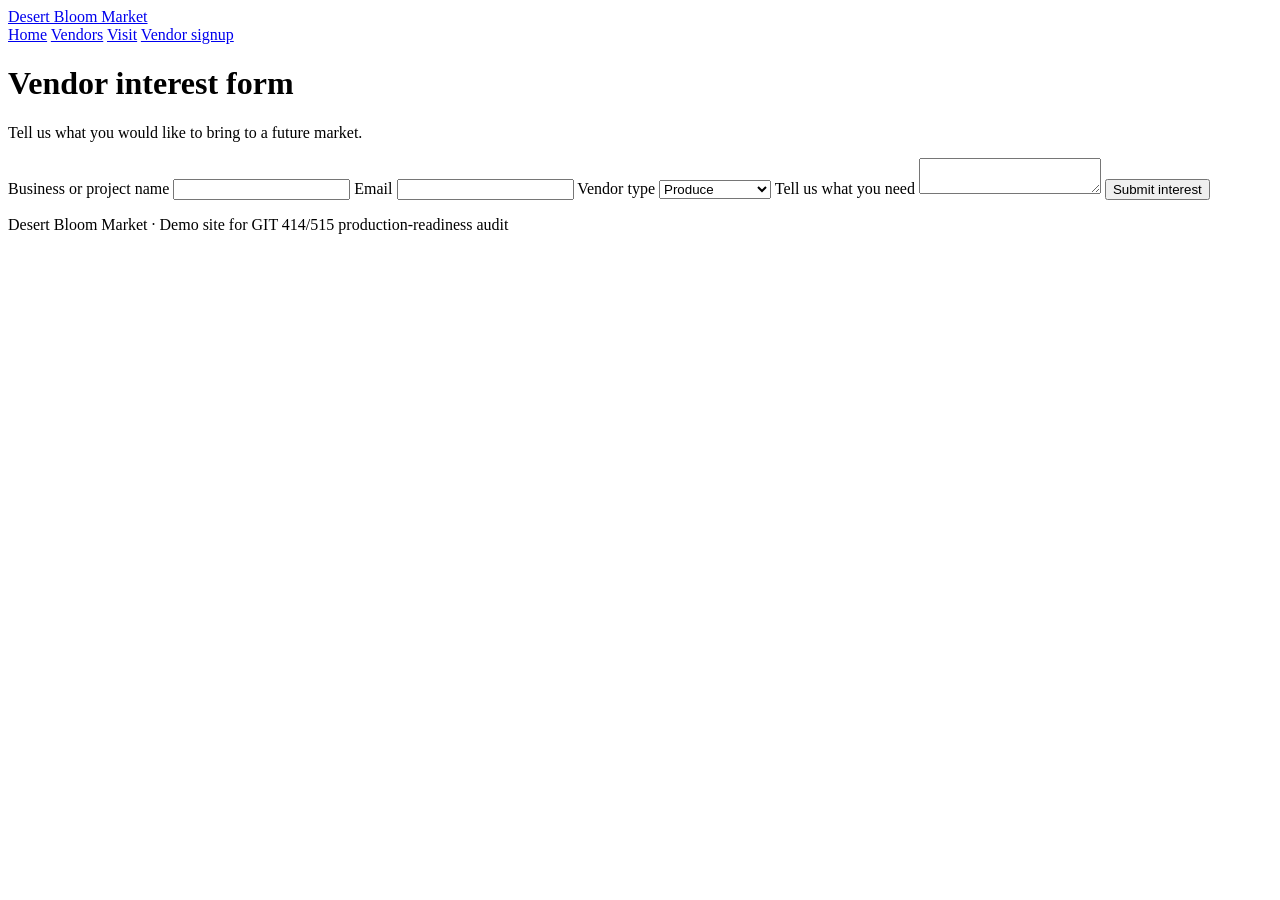
==== signup.html @ 9e42dc26 "Add files via upload" ====
<!doctype html>
<html lang="en">
<head>
  <meta charset="utf-8">
  <meta name="viewport" content="width=device-width, initial-scale=1">
  <title>Vendor Signup</title>
  <meta name="description" content="Interest form for Desert Bloom Market vendors.">
  <link rel="stylesheet" href="assets/styles.css">
</head>
<body>
  <header class="site-header">
    <a class="logo" href="index.html">Desert Bloom Market</a>
    <nav aria-label="Main navigation">
      <a href="index.html">Home</a>
      <a href="vendors.html">Vendors</a>
      <a href="visit.html">Visit</a>
      <a href="signup.html">Vendor signup</a>
    </nav>
  </header>

  <main class="page">
    <h1>Vendor interest form</h1>
    <p>Tell us what you would like to bring to a future market.</p>

    <form>
      <label>Business or project name
        <input type="text" name="business">
      </label>
      <label>Email
        <input type="email" name="email">
      </label>
      <label>Vendor type
        <select name="type">
          <option>Produce</option>
          <option>Prepared food</option>
          <option>Repair</option>
          <option>Creative goods</option>
        </select>
      </label>
      <label>Tell us what you need
        <textarea name="needs"></textarea>
      </label>
      <button type="submit">Submit interest</button>
    </form>
  </main>

  <footer>
    <p>Desert Bloom Market · Demo site for GIT 414/515 production-readiness audit</p>
  </footer>
</body>
</html>
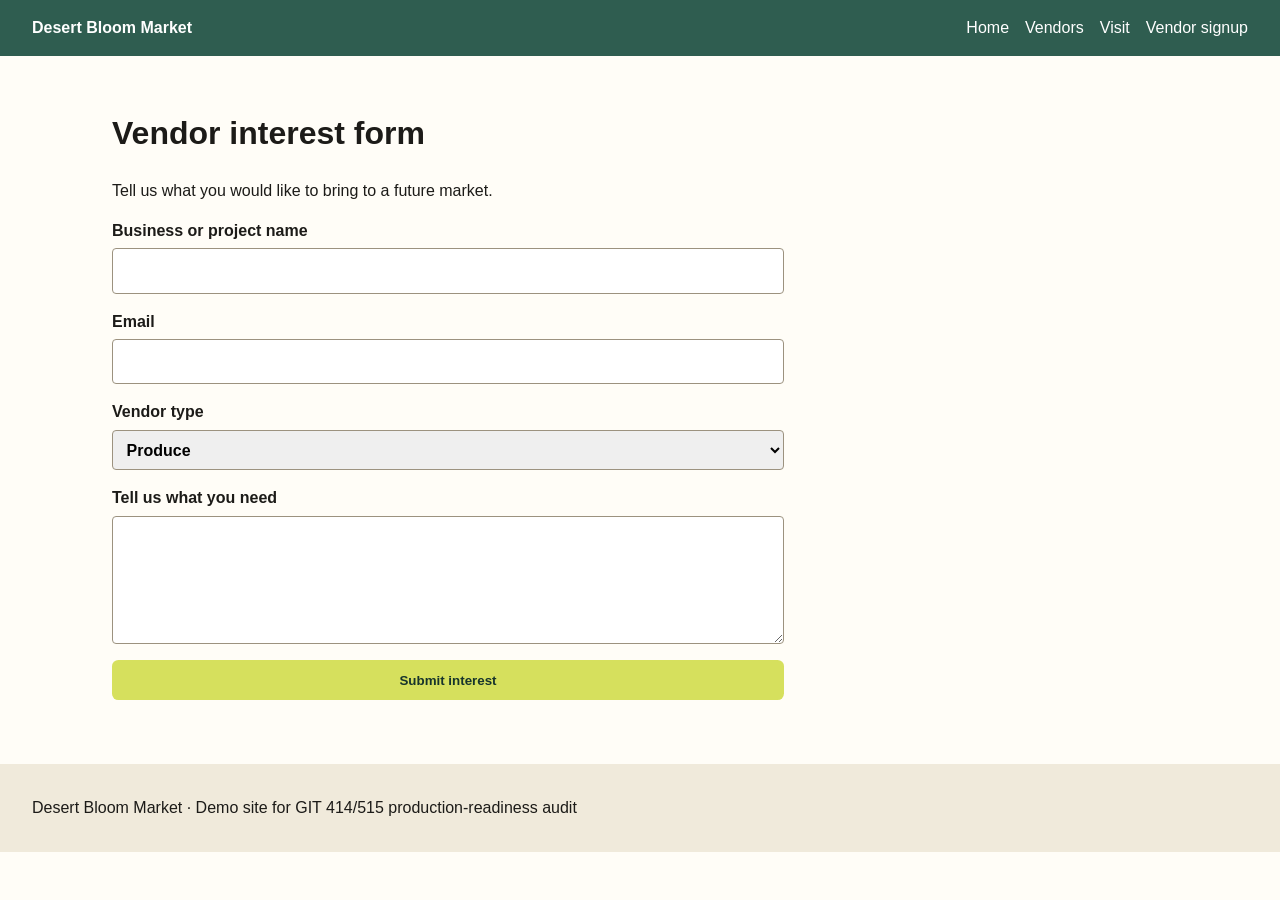
==== commit 8452df8c: "Update stylesheet link in signup.html" ====
--- a/signup.html
+++ b/signup.html
@@ -5,7 +5,7 @@
   <meta name="viewport" content="width=device-width, initial-scale=1">
   <title>Vendor Signup</title>
   <meta name="description" content="Interest form for Desert Bloom Market vendors.">
-  <link rel="stylesheet" href="assets/styles.css">
+  <link rel="stylesheet" href="styles.css">
 </head>
 <body>
   <header class="site-header">
--- a/styles.css
+++ b/styles.css
@@ -0,0 +1,169 @@
+:root {
+  --green: #2f5d50;
+  --lime: #d6e05d;
+  --clay: #c65f3d;
+  --paper: #fffdf7;
+  --ink: #1c1b18;
+  --muted: #f0eadb;
+}
+
+* {
+  box-sizing: border-box;
+}
+
+body {
+  margin: 0;
+  font-family: Arial, Helvetica, sans-serif;
+  color: var(--ink);
+  background: var(--paper);
+  line-height: 1.5;
+}
+
+a {
+  color: var(--green);
+}
+
+a:focus {
+  outline: 0;
+}
+
+.site-header {
+  display: flex;
+  align-items: center;
+  justify-content: space-between;
+  gap: 2rem;
+  padding: 1rem 2rem;
+  background: var(--green);
+}
+
+.logo,
+nav a {
+  color: white;
+  text-decoration: none;
+}
+
+.logo {
+  font-weight: 700;
+}
+
+nav {
+  display: flex;
+  gap: 1rem;
+  white-space: nowrap;
+}
+
+.page {
+  width: 1120px;
+  margin: 0 auto;
+  padding: 2rem;
+}
+
+.hero {
+  display: grid;
+  grid-template-columns: minmax(0, 1fr) 430px;
+  gap: 2rem;
+  align-items: center;
+}
+
+.hero-image {
+  width: 100%;
+}
+
+.eyebrow {
+  color: var(--clay);
+  font-weight: 700;
+  text-transform: uppercase;
+  letter-spacing: .08em;
+}
+
+.lede {
+  font-size: 1.2rem;
+}
+
+.button,
+button {
+  display: inline-block;
+  background: var(--lime);
+  color: #17342c;
+  border: none;
+  border-radius: .4rem;
+  padding: .8rem 1rem;
+  font-weight: 700;
+  text-decoration: none;
+}
+
+.feature-row,
+.vendor-grid {
+  display: grid;
+  grid-template-columns: repeat(3, 340px);
+  gap: 1rem;
+}
+
+.feature-card,
+.vendor-card {
+  padding: 1rem;
+  border-radius: .5rem;
+  background: var(--muted);
+  border: 1px solid #d7ccb7;
+}
+
+main .vendor-grid article.special {
+  background: var(--green);
+  color: white;
+}
+
+.directions img {
+  width: 100%;
+  max-height: 280px;
+  object-fit: cover;
+}
+
+table {
+  width: 100%;
+  border-collapse: collapse;
+  margin-top: 1rem;
+}
+
+td {
+  border: 1px solid #bcb4a4;
+  padding: .75rem;
+}
+
+form {
+  display: grid;
+  gap: 1rem;
+  max-width: 42rem;
+}
+
+label {
+  display: grid;
+  gap: .35rem;
+  font-weight: 700;
+}
+
+input,
+select,
+textarea {
+  font: inherit;
+  border: 1px solid #9c927f;
+  border-radius: .25rem;
+  padding: .6rem;
+}
+
+textarea {
+  min-height: 8rem;
+}
+
+footer {
+  margin-top: 2rem;
+  padding: 1rem 2rem;
+  background: var(--muted);
+}
+
+@media (min-width: 980px) and (max-width: 760px) {
+  .hero,
+  .feature-row,
+  .vendor-grid {
+    grid-template-columns: 1fr;
+  }
+}
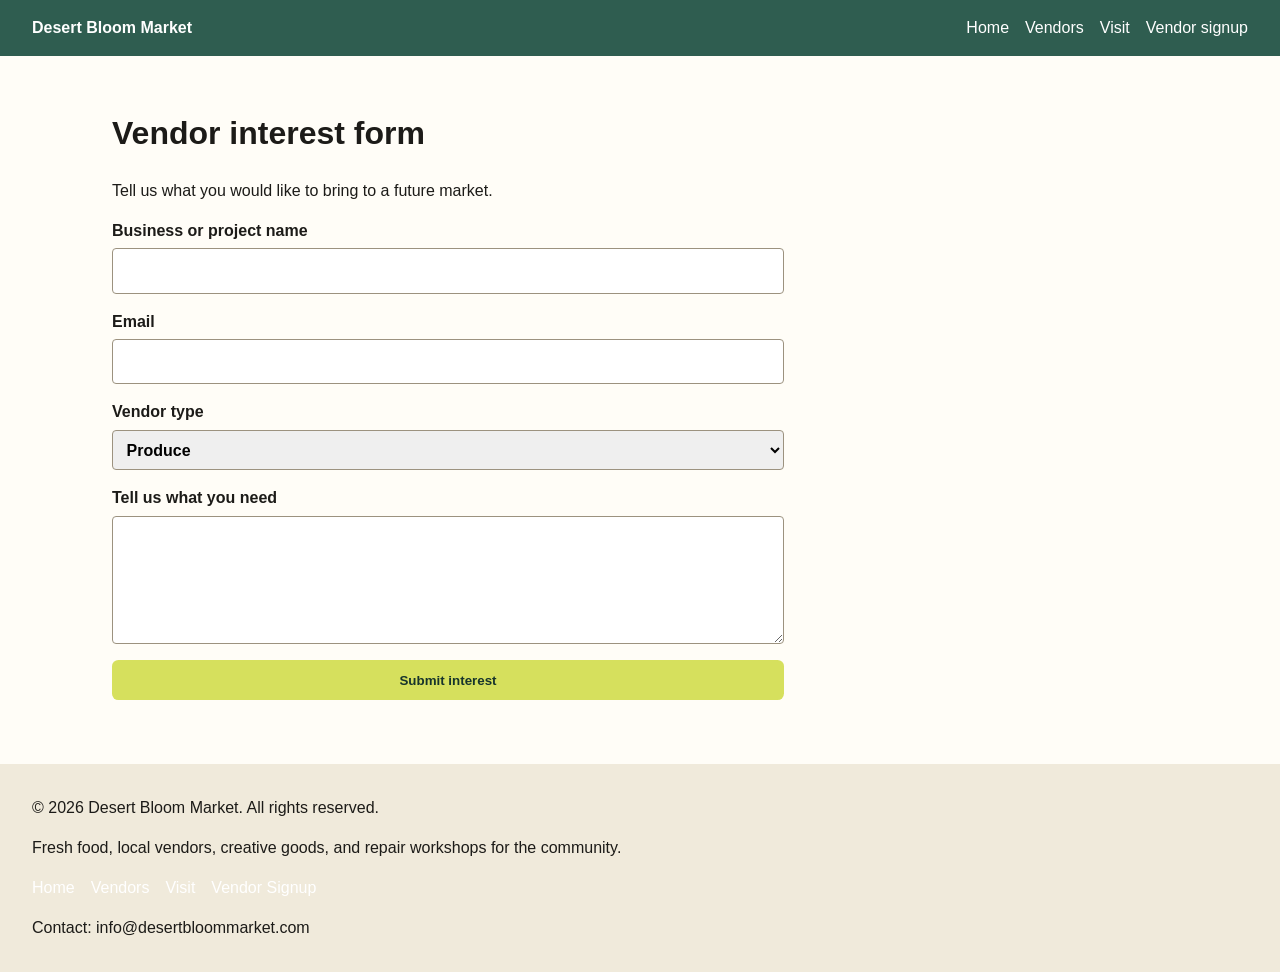
==== commit 02e9420a: "Revise signup.html with new metadata and footer Updated the title and description meta tags, added f" ====
--- a/signup.html
+++ b/signup.html
@@ -1,11 +1,12 @@
 <!doctype html>
 <html lang="en">
 <head>
+  <meta name="viewport" content="width=device-width, initial-scale=1.0">
+  <meta name="description" content="Desert Bloom Market is a community market featuring local vendors, fresh food, creative goods, and repair workshops.">
   <meta charset="utf-8">
-  <meta name="viewport" content="width=device-width, initial-scale=1">
-  <title>Vendor Signup</title>
-  <meta name="description" content="Interest form for Desert Bloom Market vendors.">
+  <title>Desert Bloom Market</title>
   <link rel="stylesheet" href="styles.css">
+  <link rel="icon" href="favicon.png">
 </head>
 <body>
   <header class="site-header">
@@ -44,8 +45,16 @@
     </form>
   </main>
 
-  <footer>
-    <p>Desert Bloom Market · Demo site for GIT 414/515 production-readiness audit</p>
+ <footer>
+     <p>&copy; 2026 Desert Bloom Market. All rights reserved.</p>
+  <p>Fresh food, local vendors, creative goods, and repair workshops for the community.</p>
+  <nav aria-label="Footer navigation">
+    <a href="index.html">Home</a>
+    <a href="vendors.html">Vendors</a>
+    <a href="visit.html">Visit</a>
+    <a href="signup.html">Vendor Signup</a>
+  </nav>
+  <p>Contact: info@desertbloommarket.com</p>
   </footer>
 </body>
 </html>
